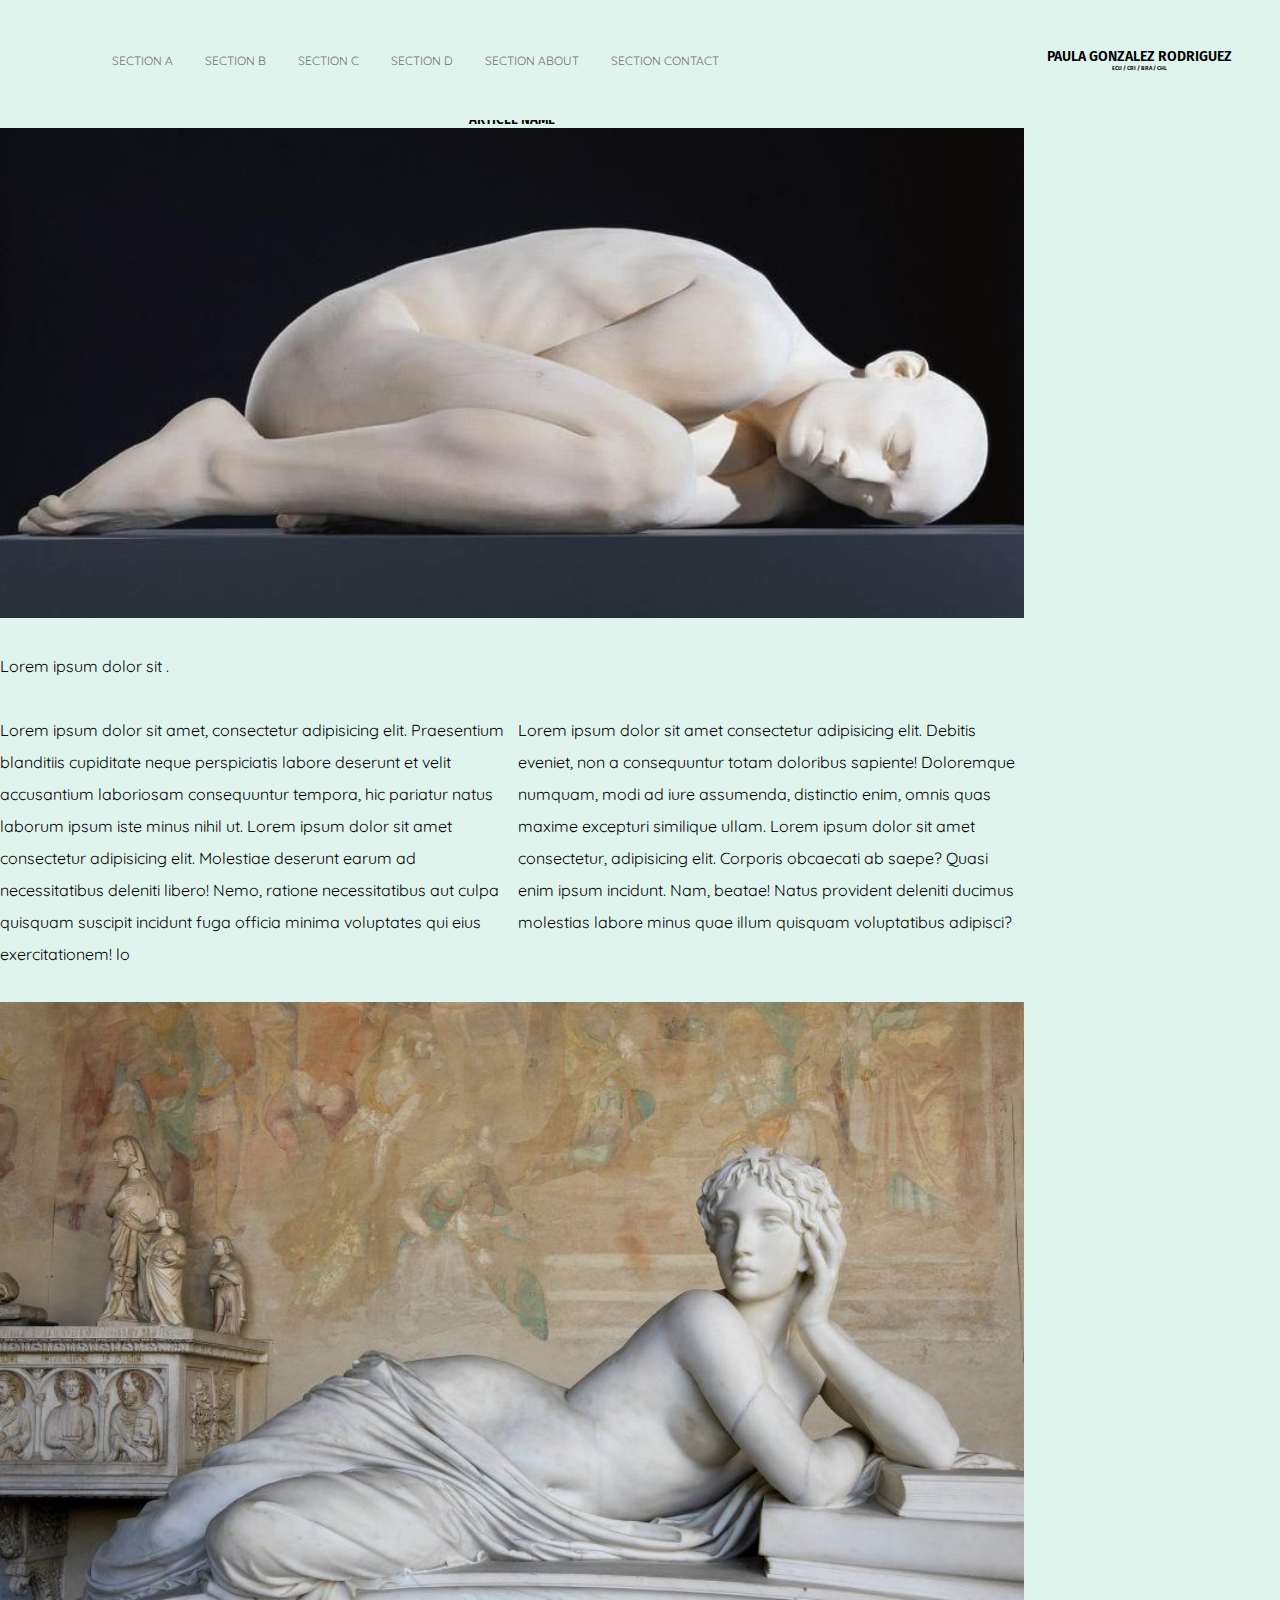
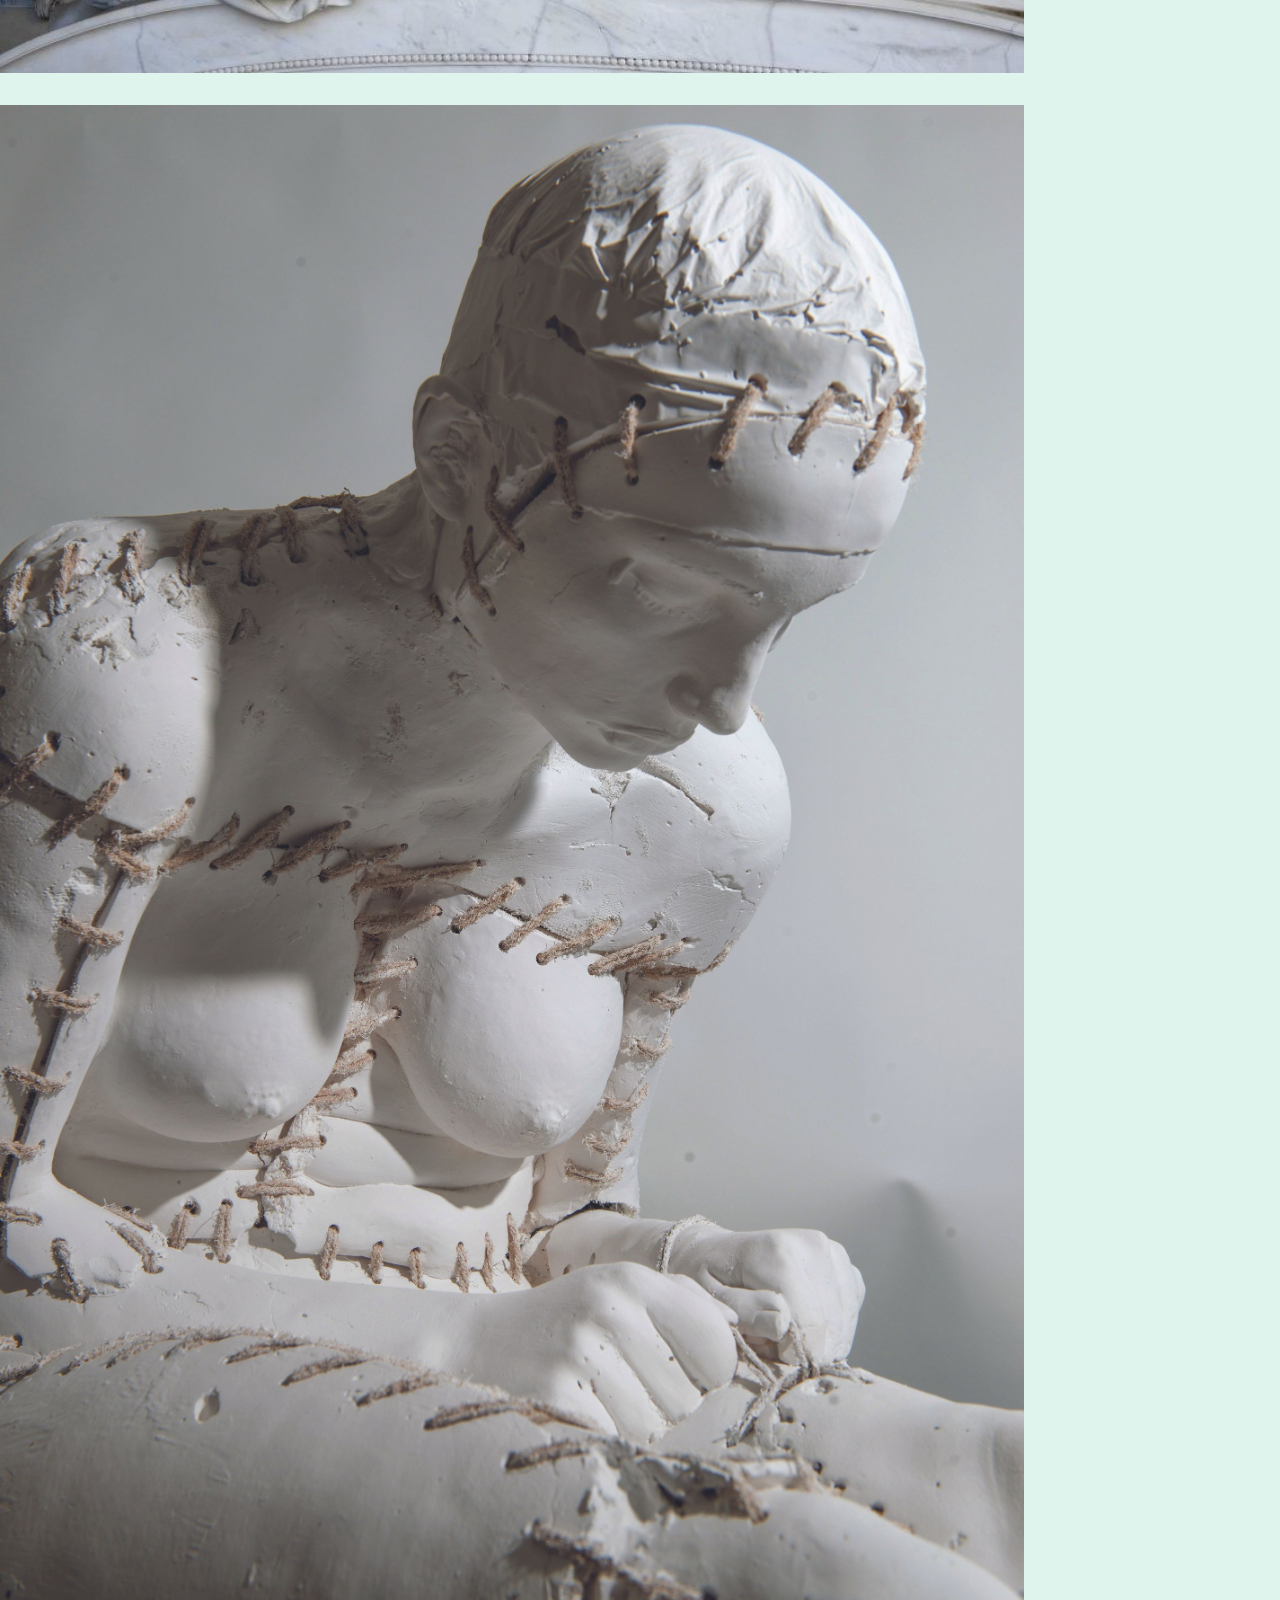
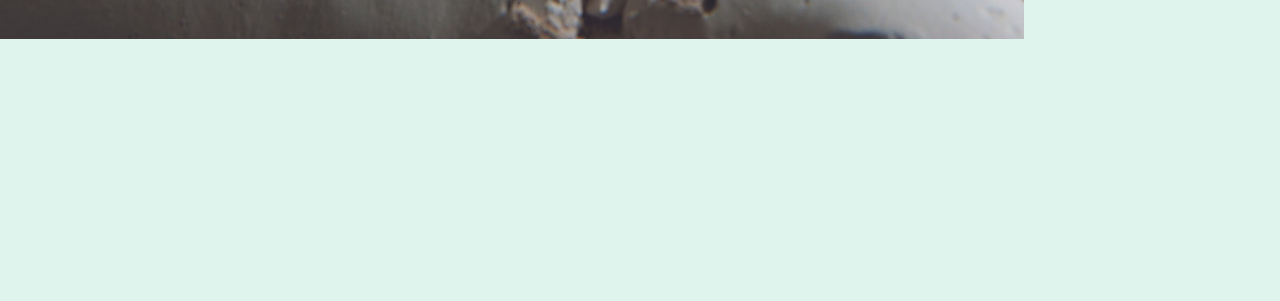
==== Web/articleA.html @ c879481b "first commit" ====
<!DOCTYPE html>
<html lang="en">
<head>
    <meta charset="UTF-8">
    <meta name="viewport" content="width=device-width, initial-scale=1.0">
    <link rel="stylesheet" href="./assets/styleB.css">
     <!-- FONTS -->
   <link rel="preconnect" href="https://fonts.googleapis.com">
   <link rel="preconnect" href="https://fonts.gstatic.com" crossorigin>
   <link href="https://fonts.googleapis.com/css2?family=Fira+Sans:wght@100;500;600&family=Quicksand:wght@300;600&family=Roboto:wght@100;400&display=swap" rel="stylesheet">
    <title>Document</title>
</head>
<body>
    <header>        
        <nav class="nav" id="nav">
            <div id="close" class="toggleMenu closeMenu">
                <span class="bar1_menu"></span>
                <span class="bar2_menu"></span>
                <span class="bar3_menu"></span>
            </div>  
            <ul class="nav-list">
                <li><a href="./articleA.html">SECTION A</a></li>
                <li><a href="">SECTION B</a></li>
                <li><a href="">SECTION C</a></li>
                <li><a href="">SECTION D</a></li>
                <li><a href="">SECTION ABOUT</a></li>
                <li><a href="">SECTION CONTACT</a></li>
            </ul>
        </nav>
        <div id="open" class="toggleMenu openMenu">
            <span class="bar1_menu"></span>
            <span class="bar2_menu"></span>
            <span class="bar3_menu"></span>
        </div> 
        <section class="title">
            <h1>PAULA GONZALEZ RODRIGUEZ</h1>
            <h5>ECU / CRI / BRA / CHL </h3>
        </section>                   
    </header>
    <main>
        <article>
            <h5>ARTICLE NAME</h5>
            <div class="article-main">
                <img class="article-media" src="./assets/img/horizontal.jpg" alt="">
                <div class="article-text">
                    <p>Lorem ipsum dolor sit .</p>
                </div>
                <div class="article-text">
                <p>Lorem ipsum dolor sit amet, consectetur adipisicing elit. Praesentium blanditiis cupiditate neque perspiciatis labore deserunt et velit accusantium laboriosam consequuntur tempora, hic pariatur natus laborum ipsum iste minus nihil ut. Lorem ipsum dolor sit amet consectetur adipisicing elit. Molestiae deserunt earum ad necessitatibus deleniti libero! Nemo, ratione necessitatibus aut culpa quisquam suscipit incidunt fuga officia minima voluptates qui eius exercitationem! lo</p>
                <p>Lorem ipsum dolor sit amet consectetur adipisicing elit. Debitis eveniet, non a consequuntur totam doloribus sapiente! Doloremque numquam, modi ad iure assumenda, distinctio enim, omnis quas maxime excepturi similique ullam. Lorem ipsum dolor sit amet consectetur, adipisicing elit. Corporis obcaecati ab saepe? Quasi enim ipsum incidunt. Nam, beatae! Natus provident deleniti ducimus molestias labore minus quae illum quisquam voluptatibus adipisci?</p>
                </div>
                <img class="article-media" src="./assets/img/prueba cards.jpg" alt="">
                <img class="article-media" src="./assets/img/vertical.jpg" alt="">
                <video class="article-media" src="./assets/img/Untitled.mp4" autoplay="true" muted="true" loop="true"></video>
            </div>
        </article>
    </main>
    <script src="./js/main.js"></script>
</body>
</html>
---- Web/assets/styleB.css ----
*{
    margin: 0 ;
    padding: 0;
    box-sizing: border-box;
    background-color: rgb(223, 244, 237);
    font-family: 'Quicksand', sans-serif;    
}
h1,h2,h3,h4,h5,h6{
    font-family: 'Fira Sans', sans-serif; 
    font-weight: 600;   
}
a{
    text-decoration: none;
    color: black;
}
body{
    height: 100vh;
    display: flex;
    flex-direction: column;
    justify-content: space-between;
    gap: 2rem;
}
/* TOGGLE MENU */
.toggleMenu{
    height: 30px;
    width: 30px;
    cursor: pointer;
}
.toggleMenu span{
    display: block;
    width: 100%;
    height: 2px;
    border-radius: 30px;
    background-color: black;
    margin-top: 6px;
    transform-origin: 0px 100%;
    transition: all 600ms;

}
.active_bar1_menu{
    transform: rotate(45deg)
    translate(-2px, 1px);
}
.active_bar2_menu{
    opacity: 0;
    margin-left: -30px;
}
.active_bar3_menu{
    transform: rotate(-45deg)
    translate(-4px, 2px);
}

/* HEADER */
header{
    width: 100%;
    display: flex;
    align-items: center;
    justify-content: space-between;
    padding: 2rem;
    position: fixed;
    z-index: 1;
}
.openMenu, 
.closeMenu{
    display: none;
}

.nav-list{
    display: flex;
    list-style-type: none;
    gap: 2rem;
    font-size: 12px;
    background: none;
    padding-left: 5rem;
}
.nav-list li a {
    text-decoration: none;
    color: rgb(115, 111, 105);
}

.title{
    text-align: center;
    font-size: 7px;
    margin: 1rem;
}

.nav-list li a:hover{
    font-weight:600;
    color: black;
}
/* MAIN */
main{
    padding-top: 7rem;
    display: flex;
    flex-direction: column;
    gap: 2rem;
    padding-bottom: 5rem
}
.categories{
    display: flex;
    flex-wrap: wrap;
    justify-content: center;

}
.categories>a{
    margin-top: 2rem; margin-bottom: 2rem;
    margin-left: 15%; margin-right: 15%;
    font-size: 10px; 
    font-weight: 600;
}
.categories>a:hover{
    color: rgb(131, 127, 127);
}
.cards{
    margin-left: 10px; margin-right: 10px;
    display: flex;
    flex-direction: row;
    flex-wrap: wrap;
    gap: 0.4rem;
    justify-content: center;
}
.card{
    width: 45vw;
}
.card:hover{
    opacity: 40%;   
}

/* ARTICLE PAGE */
main>article{
    display: flex;
    flex-direction: column;
    align-items: center;
    width: 80vw;
}
.article-main{
    display: flex;
    flex-direction: column;
    gap: 2rem;
}
.article-text{
    display: flex;
    line-height: 2rem;
}

.article-media{
    width: 80vw;
}

.toggleMenu, .toggleBanner{
    display: none;
}
 @media(min-width:780px){
    .categories>a{
        margin-top: 2rem; margin-bottom: 2rem;
        margin-left: 5%; margin-right: 5%;
        font-size: 10px;
        font-weight: 600;   
    }
    .cards{
        margin-left: 1px; margin-right: 1px; 
        min-width: 0%;  
    }
    .card{
        width: 30vw;
    }
  
 }
 @media(max-width:780px){
    header{
        position: unset;
    }
    main{
        padding-top: 0%;
    }
    .openMenu, 
    .closeMenu{
        display: block;
    }
    .toggleBanner{
        display: flex;
        justify-content: space-between;
        width: 100%;
    }
    .toggleBanner .title{
        font-size: 10px;
    }
    
   .nav {
    opacity: 0;
    visibility: hidden;

    display: flex;
    flex-direction: column;
    align-items: end;
    gap: 5rem;
    position: absolute;
    top: 0;
    left: 0;
    bottom: 0;
    width: 100%;
    background-color: rgb(223, 244, 237);
    padding: 2rem;
    overflow: hidden;
    transition: all 300ms ease-out;
   }

   .nav.visible {
    opacity: 1;
    visibility: visible;
}



   .nav-list{
    flex-direction: column;
    width: 100%;
    z-index: 1;
    padding-left: 0%;
    font-size: 30px;

   }
   .nav-list li {
    background: none;
    padding: 0.3rem;
    text-align: left;
    border-radius: 5px;
   }
   .nav-list li a{
    background: none;
   }
   .nav-list li:hover{
    background-color: rgba(0, 0, 0, 0.316);
   }

 

 }
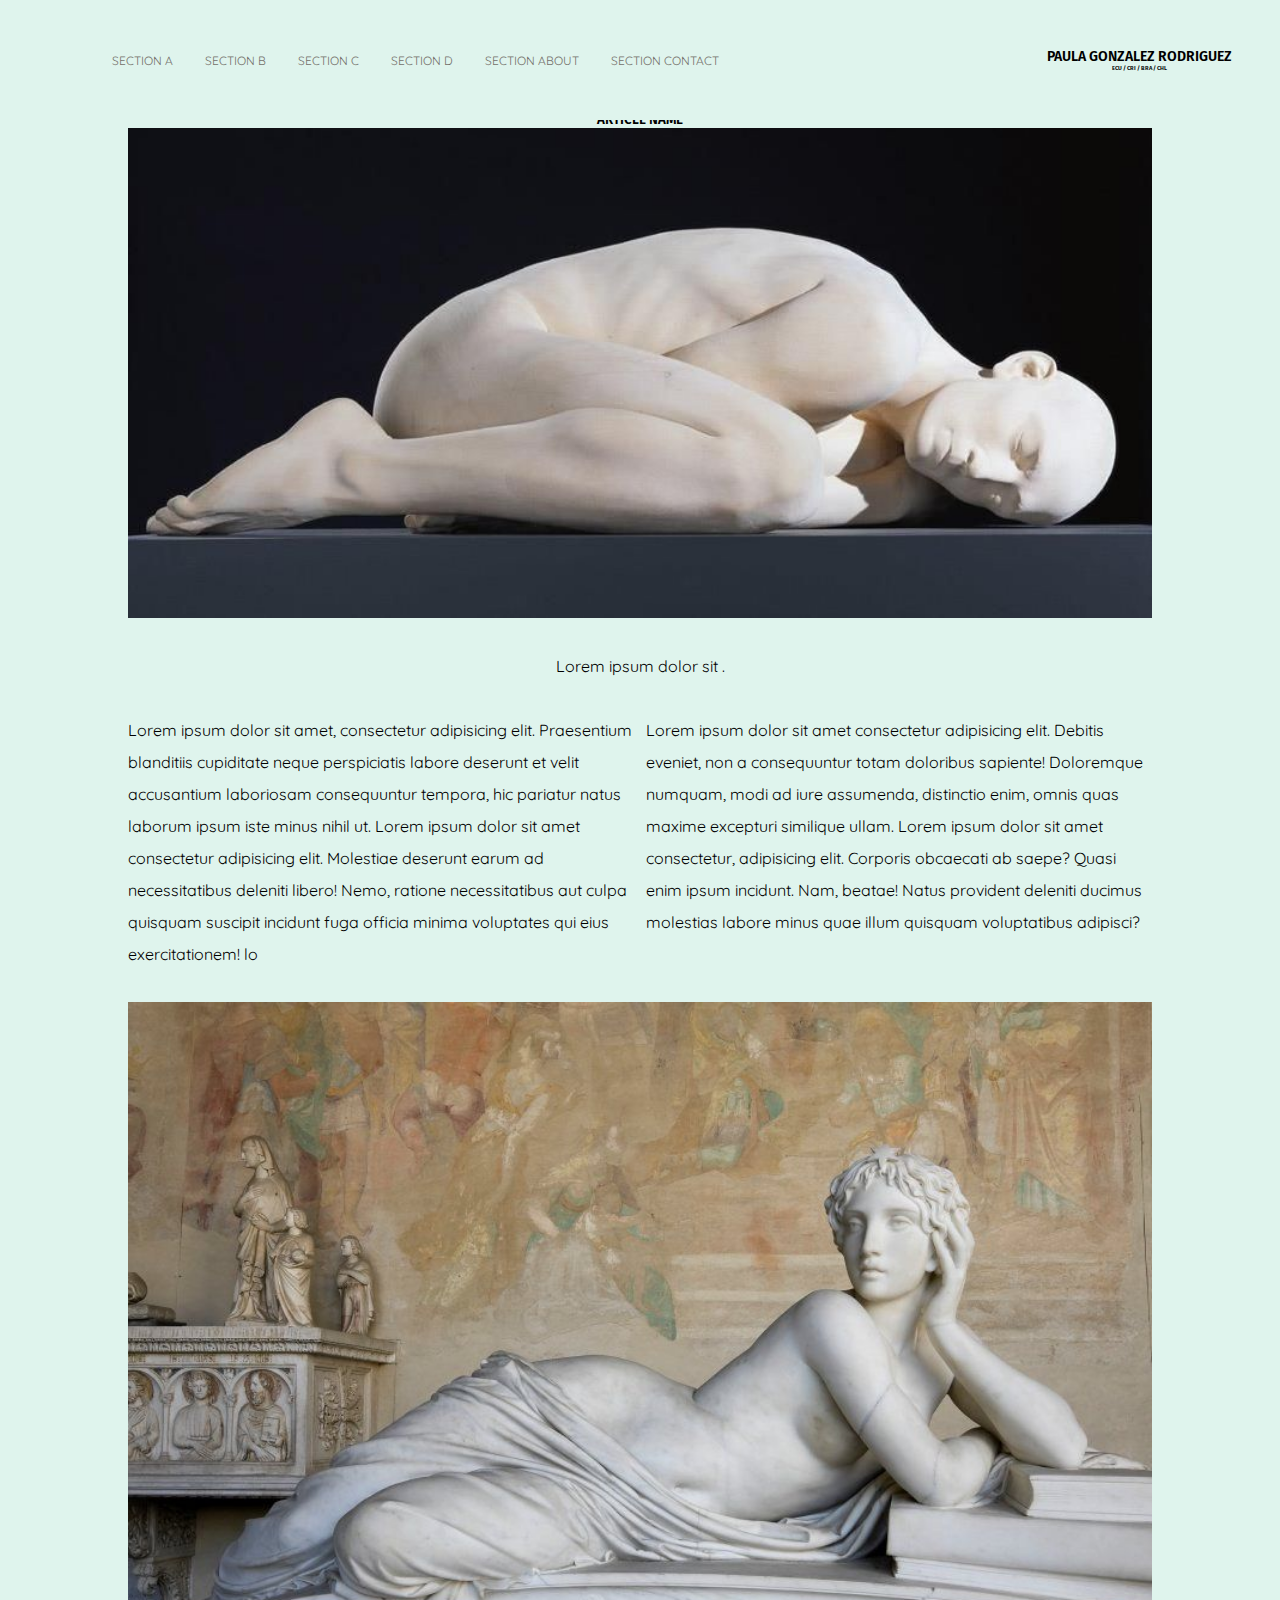
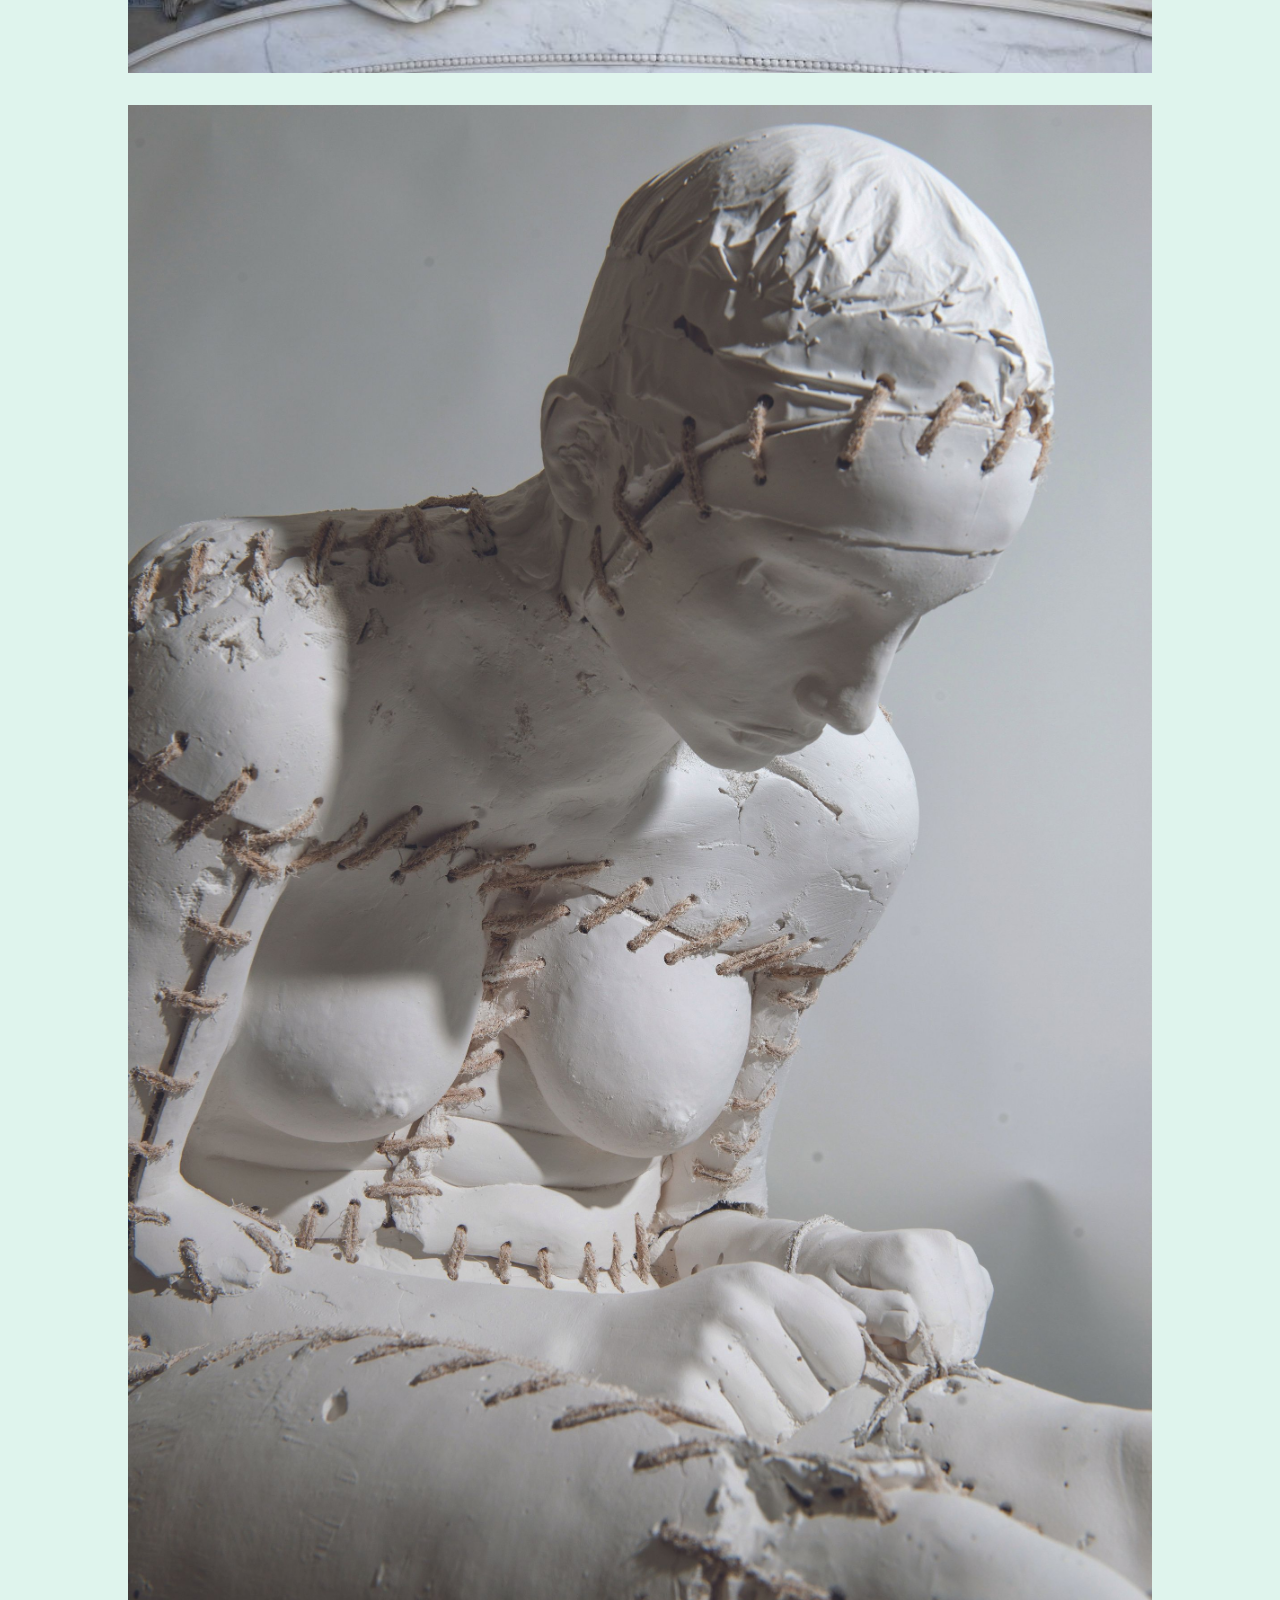
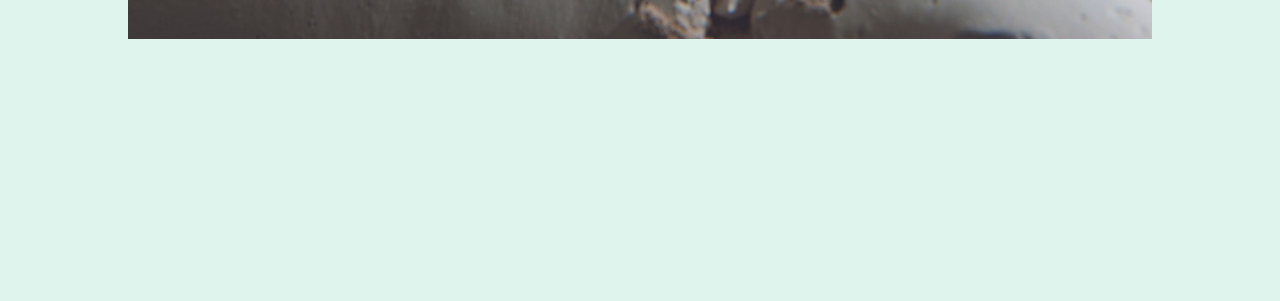
==== commit f9ddfa96: "fixed centered content" ====
--- a/Web/articleA.html
+++ b/Web/articleA.html
@@ -3,7 +3,7 @@
 <head>
     <meta charset="UTF-8">
     <meta name="viewport" content="width=device-width, initial-scale=1.0">
-    <link rel="stylesheet" href="./assets/styleB.css">
+    <link rel="stylesheet" href="assets/styleB.css">
      <!-- FONTS -->
    <link rel="preconnect" href="https://fonts.googleapis.com">
    <link rel="preconnect" href="https://fonts.gstatic.com" crossorigin>
@@ -37,7 +37,7 @@
             <h5>ECU / CRI / BRA / CHL </h3>
         </section>                   
     </header>
-    <main>
+    <main class="main-article-center">
         <article>
             <h5>ARTICLE NAME</h5>
             <div class="article-main">
@@ -55,6 +55,6 @@
             </div>
         </article>
     </main>
-    <script src="./js/main.js"></script>
+    <script src="js/main.js"></script>
 </body>
 </html>--- a/Web/assets/styleB.css
+++ b/Web/assets/styleB.css
@@ -96,6 +96,10 @@
     gap: 2rem;
     padding-bottom: 5rem
 }
+.main-article-center{
+    align-items: center;
+}
+
 .categories{
     display: flex;
     flex-wrap: wrap;
@@ -137,6 +141,7 @@
     display: flex;
     flex-direction: column;
     gap: 2rem;
+    align-items: center;
 }
 .article-text{
     display: flex;
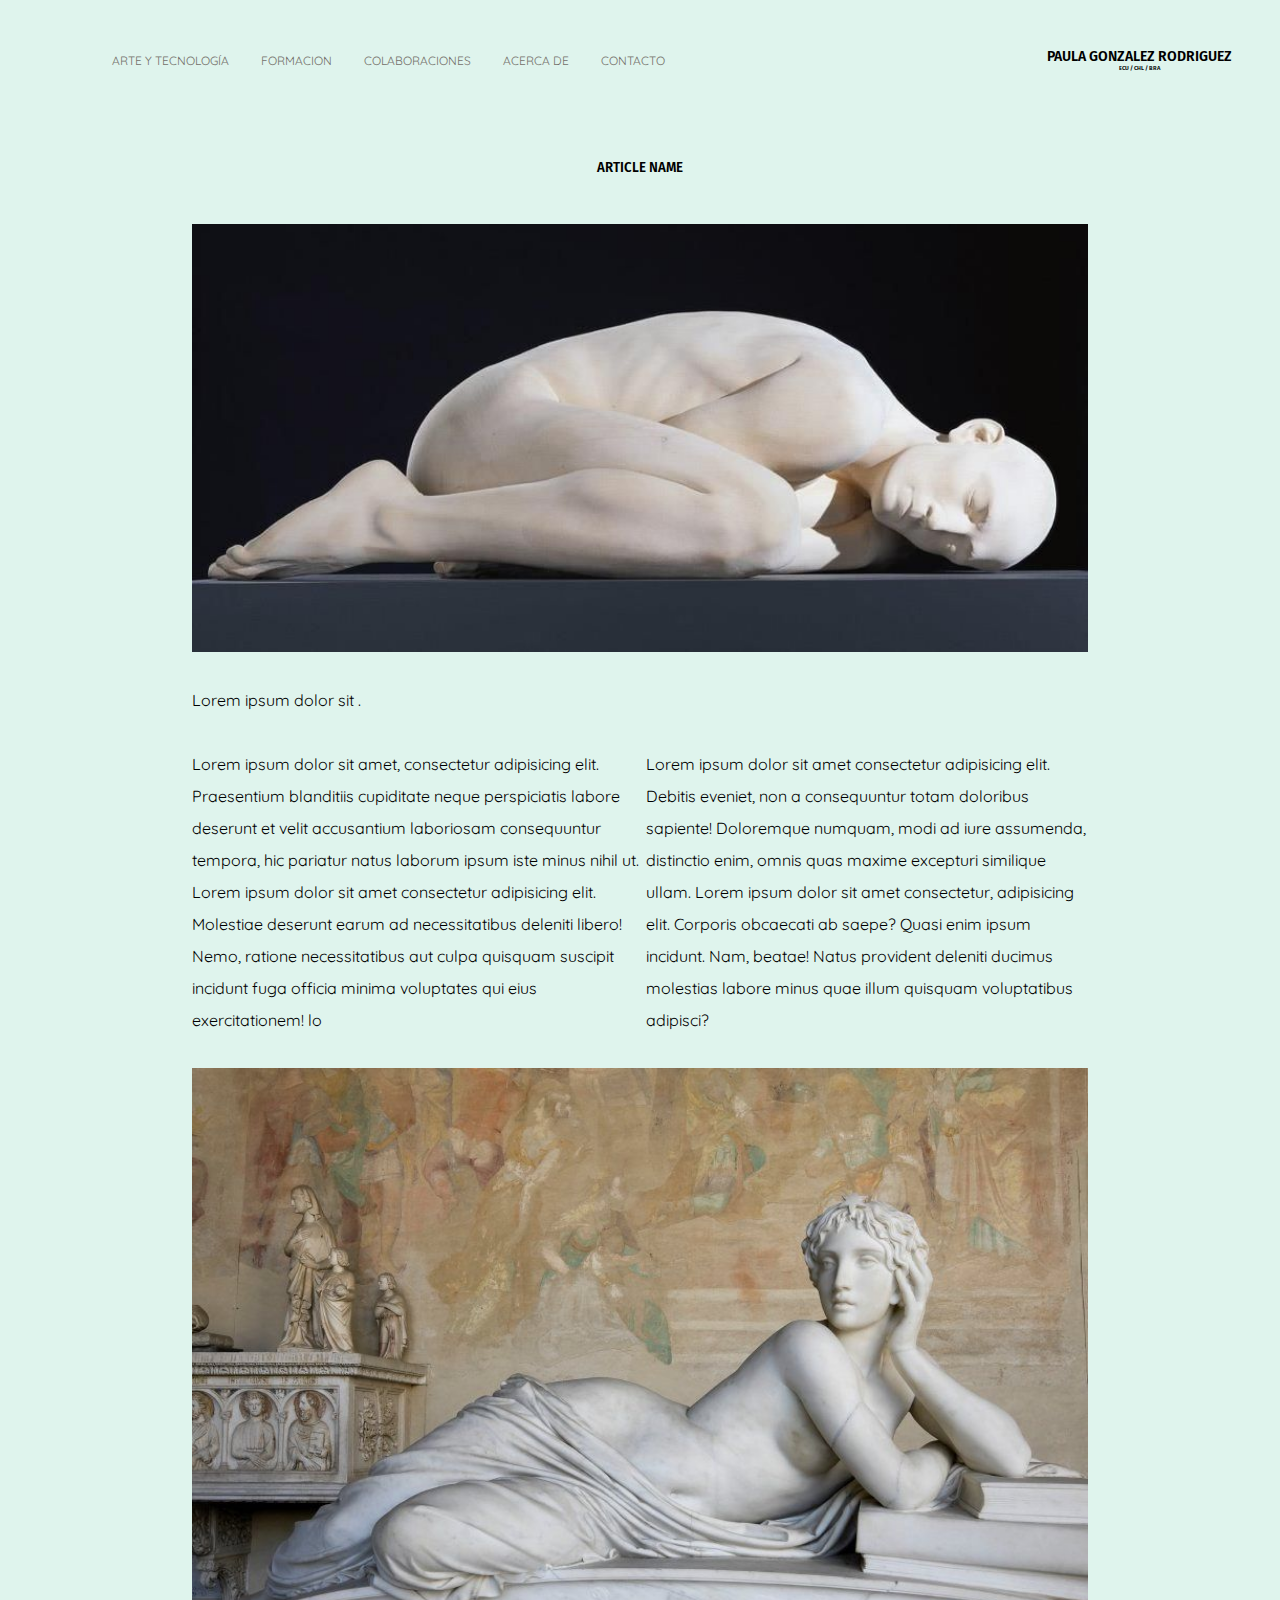
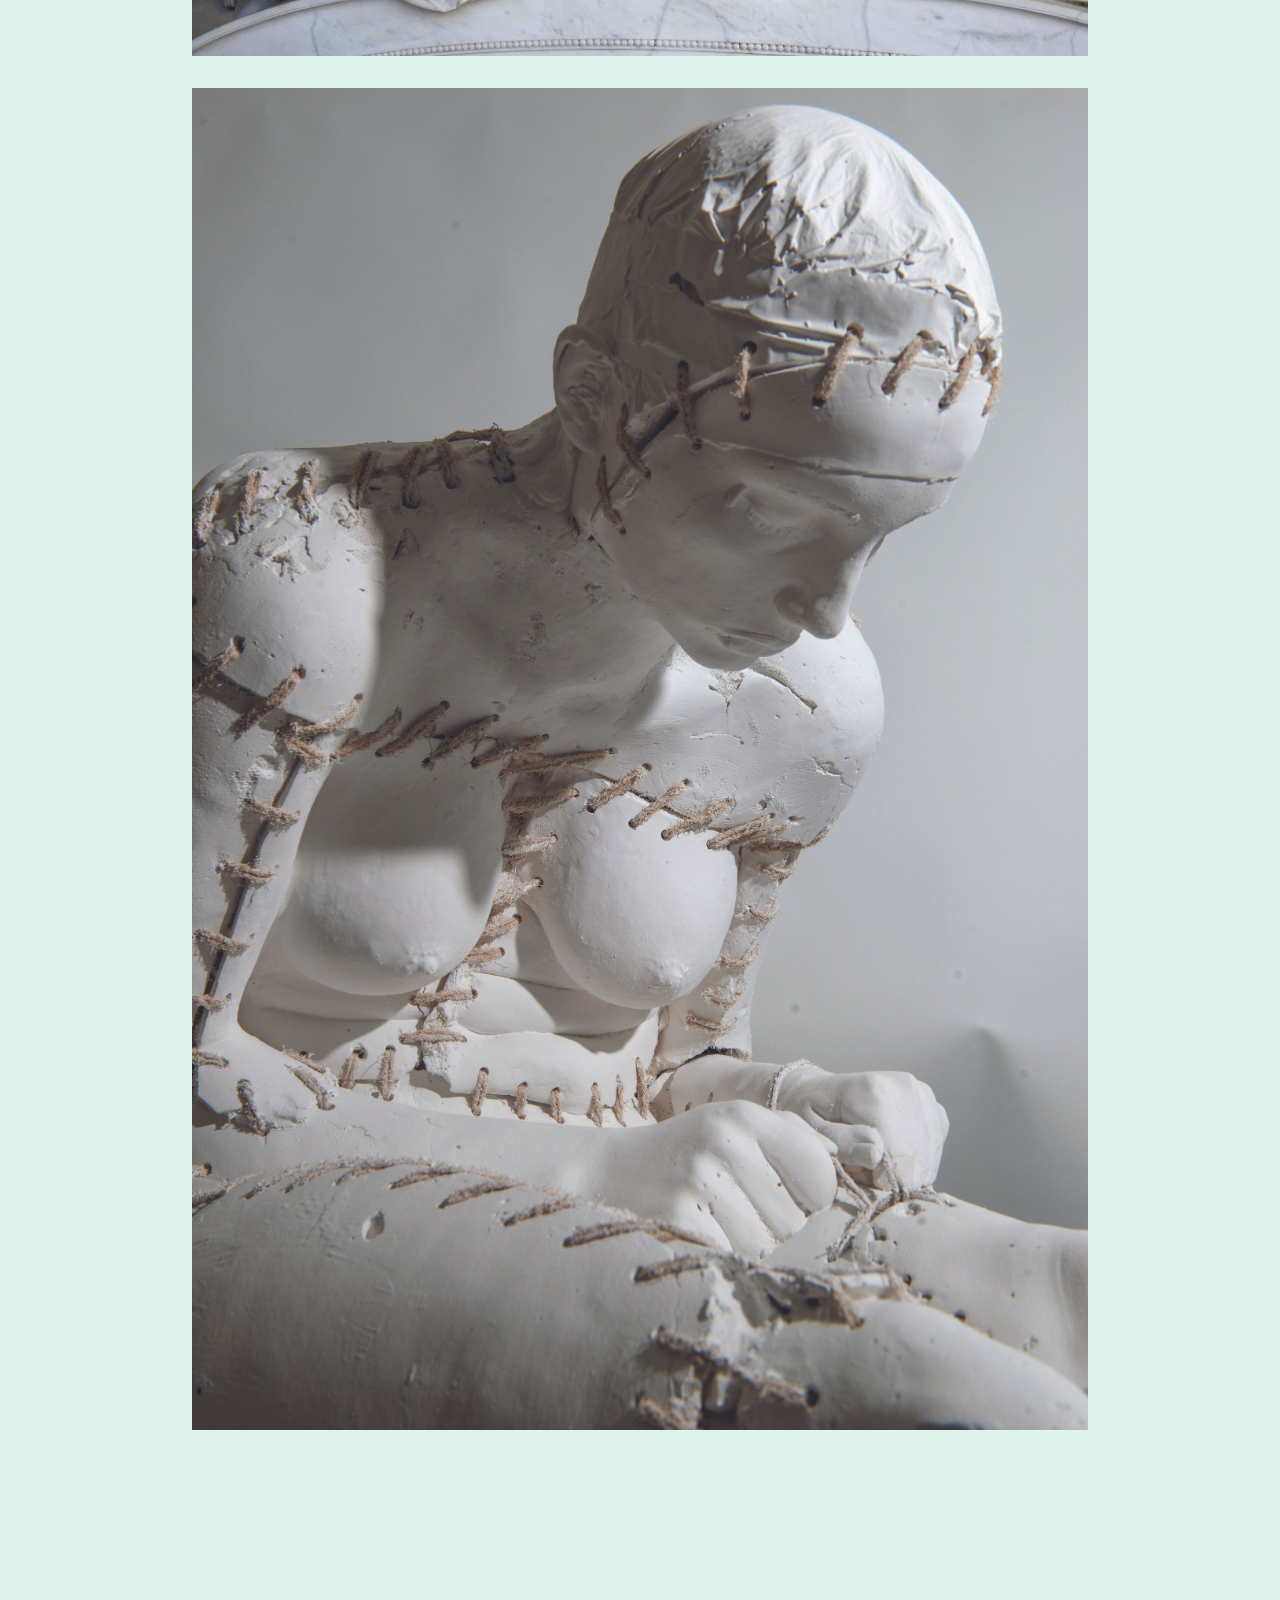
==== commit 92dd32f0: "clean to work cards" ====
--- a/Web/articleA.html
+++ b/Web/articleA.html
@@ -19,12 +19,11 @@
                 <span class="bar3_menu"></span>
             </div>  
             <ul class="nav-list">
-                <li><a href="./articleA.html">SECTION A</a></li>
-                <li><a href="">SECTION B</a></li>
-                <li><a href="">SECTION C</a></li>
-                <li><a href="">SECTION D</a></li>
-                <li><a href="">SECTION ABOUT</a></li>
-                <li><a href="">SECTION CONTACT</a></li>
+                <li><a href="arteytecno.html">ARTE Y TECNOLOGÍA</a></li>
+                <li><a href="formacion.html">FORMACION</a></li>
+                <li><a href="colaboraciones.html">COLABORACIONES</a></li>
+                <li><a href="acercade.html">ACERCA DE</a></li>
+                <li><a href="contacto.html">CONTACTO</a></li>
             </ul>
         </nav>
         <div id="open" class="toggleMenu openMenu">
@@ -34,12 +33,12 @@
         </div> 
         <section class="title">
             <h1>PAULA GONZALEZ RODRIGUEZ</h1>
-            <h5>ECU / CRI / BRA / CHL </h3>
+            <h5>ECU / CHL / BRA  </h3>
         </section>                   
     </header>
     <main class="main-article-center">
         <article>
-            <h5>ARTICLE NAME</h5>
+            <h5 class="article-name">ARTICLE NAME</h5>
             <div class="article-main">
                 <img class="article-media" src="./assets/img/horizontal.jpg" alt="">
                 <div class="article-text">
--- a/Web/assets/styleB.css
+++ b/Web/assets/styleB.css
@@ -143,13 +143,17 @@
     gap: 2rem;
     align-items: center;
 }
+.article-name{
+    margin: 3rem;
+}
 .article-text{
     display: flex;
     line-height: 2rem;
+    width: 70vw;
 }
 
 .article-media{
-    width: 80vw;
+    width: 70vw;
 }
 
 .toggleMenu, .toggleBanner{
